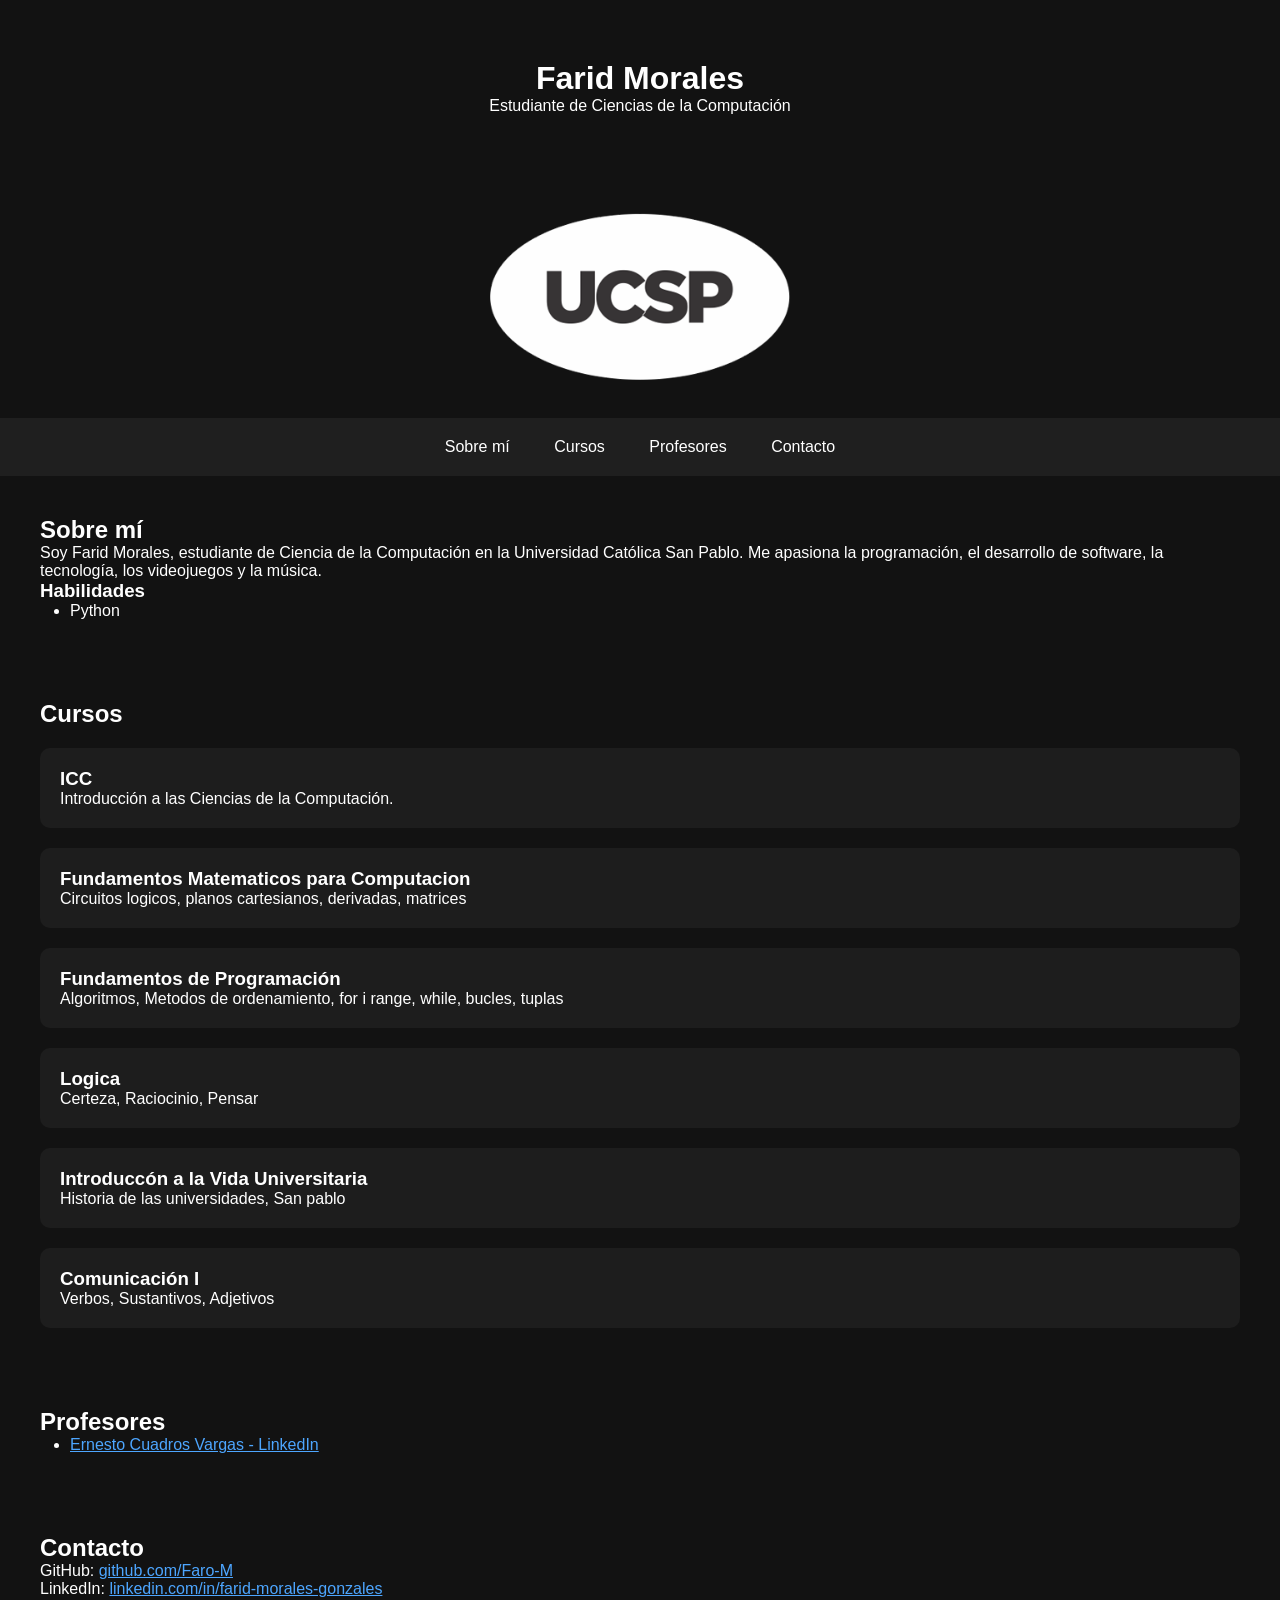
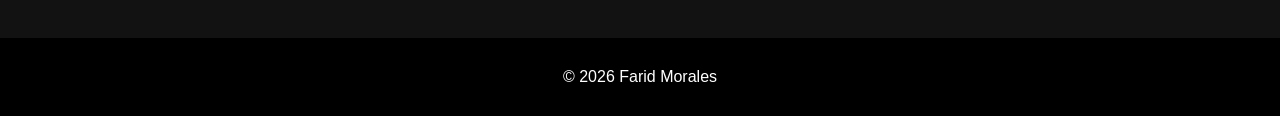
==== index.html @ 01519d7e "Update index.html" ====
<!DOCTYPE html>
<html lang="es">

<head>
    <meta charset="UTF-8">
    <meta name="viewport" content="width=device-width, initial-scale=1.0">
    <title>Farid Morales | Portafolio ICC</title>

    <meta name="description" content="Portafolio personal de Farid Morales">

    <link rel="stylesheet" href="style.css">
</head>

<body>

<header>
    <h1>Farid Morales</h1>
    <p>Estudiante de Ciencias de la Computación</p>
</header>
<img src="Fotos PAGINA WEB/sticker02-2.png" width="300" style="display:block; margin:auto;">
<nav>
    <a href="#sobre-mi">Sobre mí</a>
    <a href="#cursos">Cursos</a>
    <a href="#profesores">Profesores</a>
    <a href="#contacto">Contacto</a>
</nav>

<section id="sobre-mi">

    <h2>Sobre mí</h2>

    <p>
        Soy Farid Morales, estudiante de Ciencia de la Computación en la Universidad Católica San Pablo.
        Me apasiona la programación, el desarrollo de software,
        la tecnología, los videojuegos y la música.
    </p>

    <h3>Habilidades</h3>

    <ul>
        <li>Python</li>
    </ul>

</section>

<section id="cursos">

    <h2>Cursos</h2>

    <div class="tarjeta">
        <h3>ICC</h3>
        <p>Introducción a las Ciencias de la Computación.</p>
    </div>

    <div class="tarjeta">
        <h3>Fundamentos Matematicos para Computacion</h3>
        <p>Circuitos logicos, planos cartesianos, derivadas, matrices</p>
    </div>

    <div class="tarjeta">
        <h3>Fundamentos de Programación</h3>
        <p>Algoritmos, Metodos de ordenamiento, for i range, while, bucles, tuplas</p>
    </div>

      <div class="tarjeta">
        <h3>Logica</h3>
        <p>Certeza, Raciocinio, Pensar </p>
    </div>

      <div class="tarjeta">
        <h3>Introduccón a la Vida Universitaria</h3>
        <p>Historia de las universidades, San pablo</p>
    </div>

      <div class="tarjeta">
        <h3>Comunicación I</h3>
        <p>Verbos, Sustantivos, Adjetivos</p>
    </div>

</section>

<section id="profesores">

    <h2>Profesores</h2>

    <ul>
        <li><a href="https://www.linkedin.com/in/ecuadrosv/">Ernesto Cuadros Vargas - LinkedIn</a></li>
    </ul>

</section>


<section id="contacto">

    <h2>Contacto</h2>

    <p>
        GitHub:
        <a href="https://github.com/Faro-M">
            github.com/Faro-M
        </a>
    </p>

    <p>
        LinkedIn:
        <a href="https://www.linkedin.com/in/farid-morales-gonzales/">
            linkedin.com/in/farid-morales-gonzales
        </a>
    </p>

</section>

<footer>

    <p>
        © 2026 Farid Morales
    </p>

</footer>

<script src="script.js"></script>

</body>
</html>
---- style.css ----
*{
    margin:0;
    padding:0;
    box-sizing:border-box;
}

body{
    background:#121212;
    color:white;
    font-family:Arial;
}

header{
    text-align:center;
    padding:60px;
}

nav{
    background:#1f1f1f;
    padding:20px;
    text-align:center;
}

nav a{
    color:white;
    text-decoration:none;
    margin:20px;
}

section{
    padding:40px;
}

.tarjeta{
    background:#1d1d1d;
    padding:20px;
    margin-top:20px;
    border-radius:10px;
}

ul{
    margin-left:30px;
}

a{
    color:#4da6ff;
}

footer{
    text-align:center;
    padding:30px;
    background:black;
}
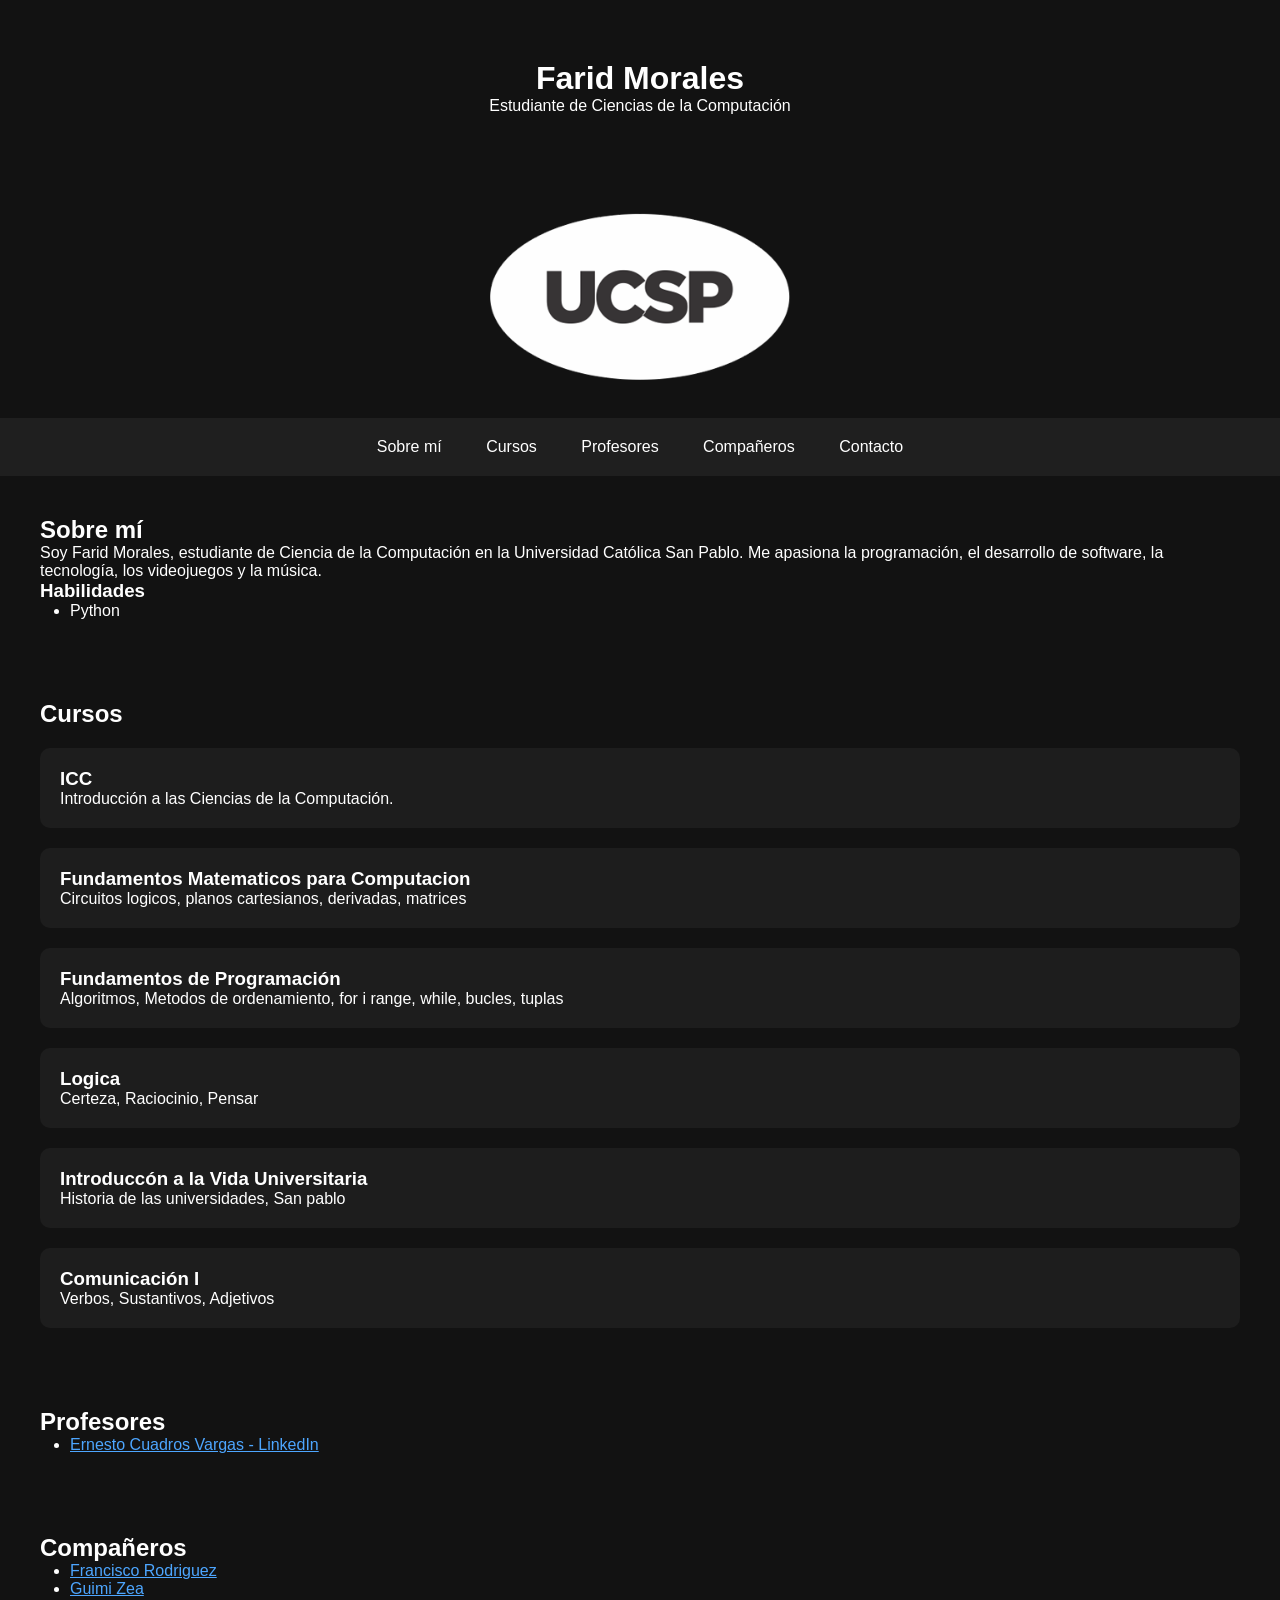
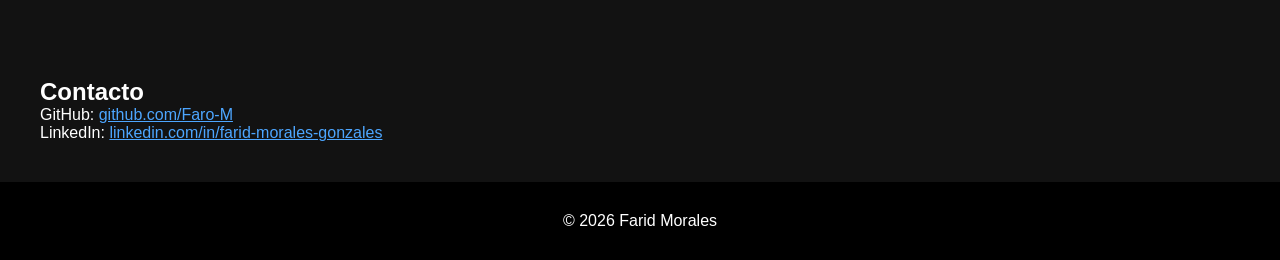
==== commit 033efe9b: "Update index.html" ====
--- a/index.html
+++ b/index.html
@@ -22,6 +22,7 @@
     <a href="#sobre-mi">Sobre mí</a>
     <a href="#cursos">Cursos</a>
     <a href="#profesores">Profesores</a>
+    <a href="#compañeros">Compañeros</a>
     <a href="#contacto">Contacto</a>
 </nav>
 
@@ -89,6 +90,19 @@
 
 </section>
 
+<section id="compañeros">
+
+    <h2>Compañeros</h2>
+
+    <ul>
+        <li><a href="https://francisco-rodriguez-rodriguez22.github.io/">Francisco Rodriguez</a></li>
+    </ul>
+    <ul>
+        <li><a href="https://guimi-zea.github.io/#contacto">Guimi Zea</a></li>
+    </ul>
+    <ul>
+        
+</section>
 
 <section id="contacto">
 
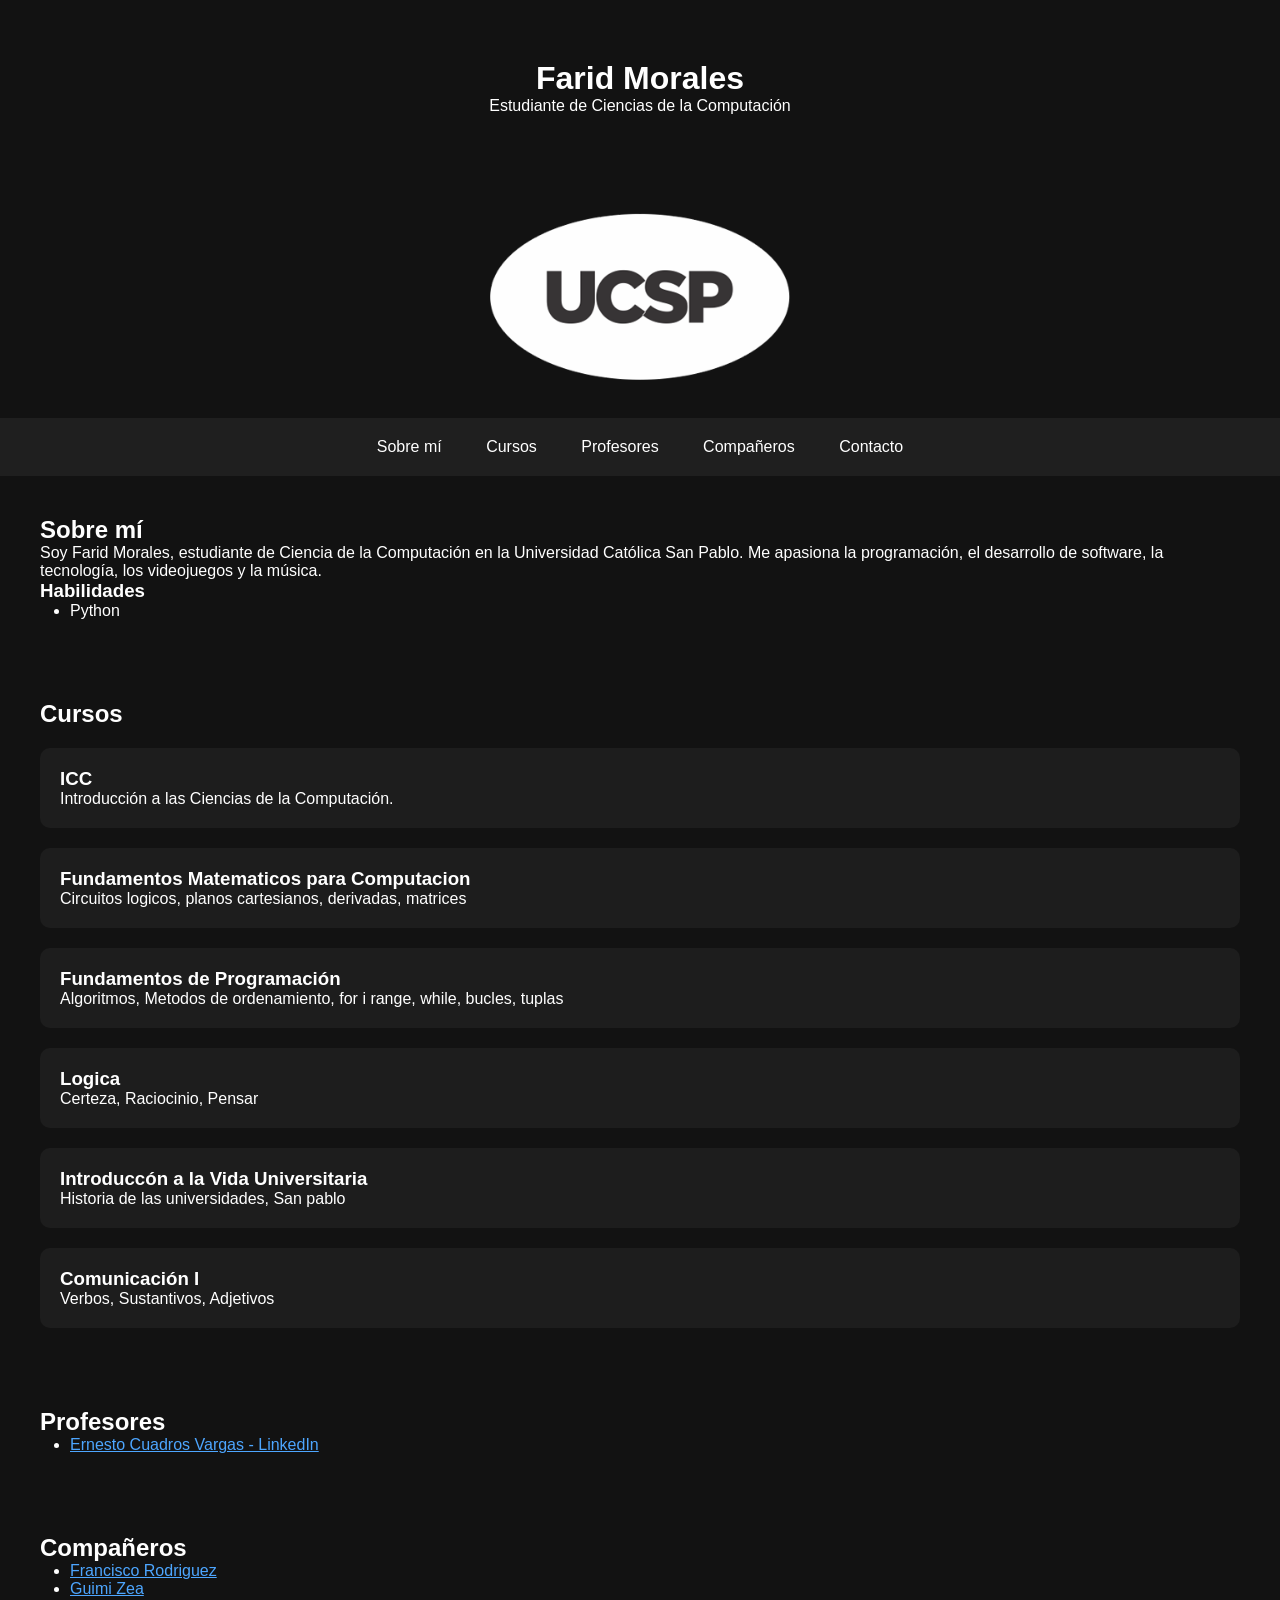
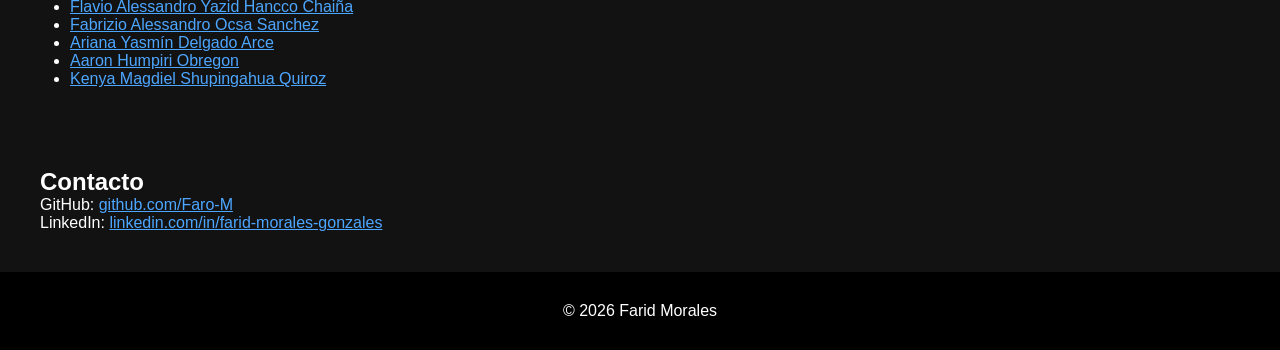
==== commit c887b751: "index.html" ====
--- a/index.html
+++ b/index.html
@@ -101,6 +101,21 @@
         <li><a href="https://guimi-zea.github.io/#contacto">Guimi Zea</a></li>
     </ul>
     <ul>
+        <li><a href="https://flavio-hc.github.io/pagina-personal/">Flavio Alessandro Yazid Hancco Chaiña</a></li>
+    </ul>
+    <ul>
+        <li><a href="https://lorian0x.github.io/">Fabrizio Alessandro Ocsa Sanchez</a></li>
+    </ul>
+    <ul>
+        <li><a href="https://w4nd4r1.github.io/Ariana-Yasmin-Delgado-Arce/">Ariana Yasmín Delgado Arce</a></li>
+    </ul>
+    <ul>
+        <li><a href="https://aaronhumpiri.github.io/">Aaron Humpiri Obregon</a></li>
+    </ul>
+    <ul>
+        <li><a href="https://kenya-sq.github.io/Kenya-Shupingahua-Quiroz/">Kenya Magdiel Shupingahua Quiroz</a></li>
+    </ul>
+    <ul>
         
 </section>
 
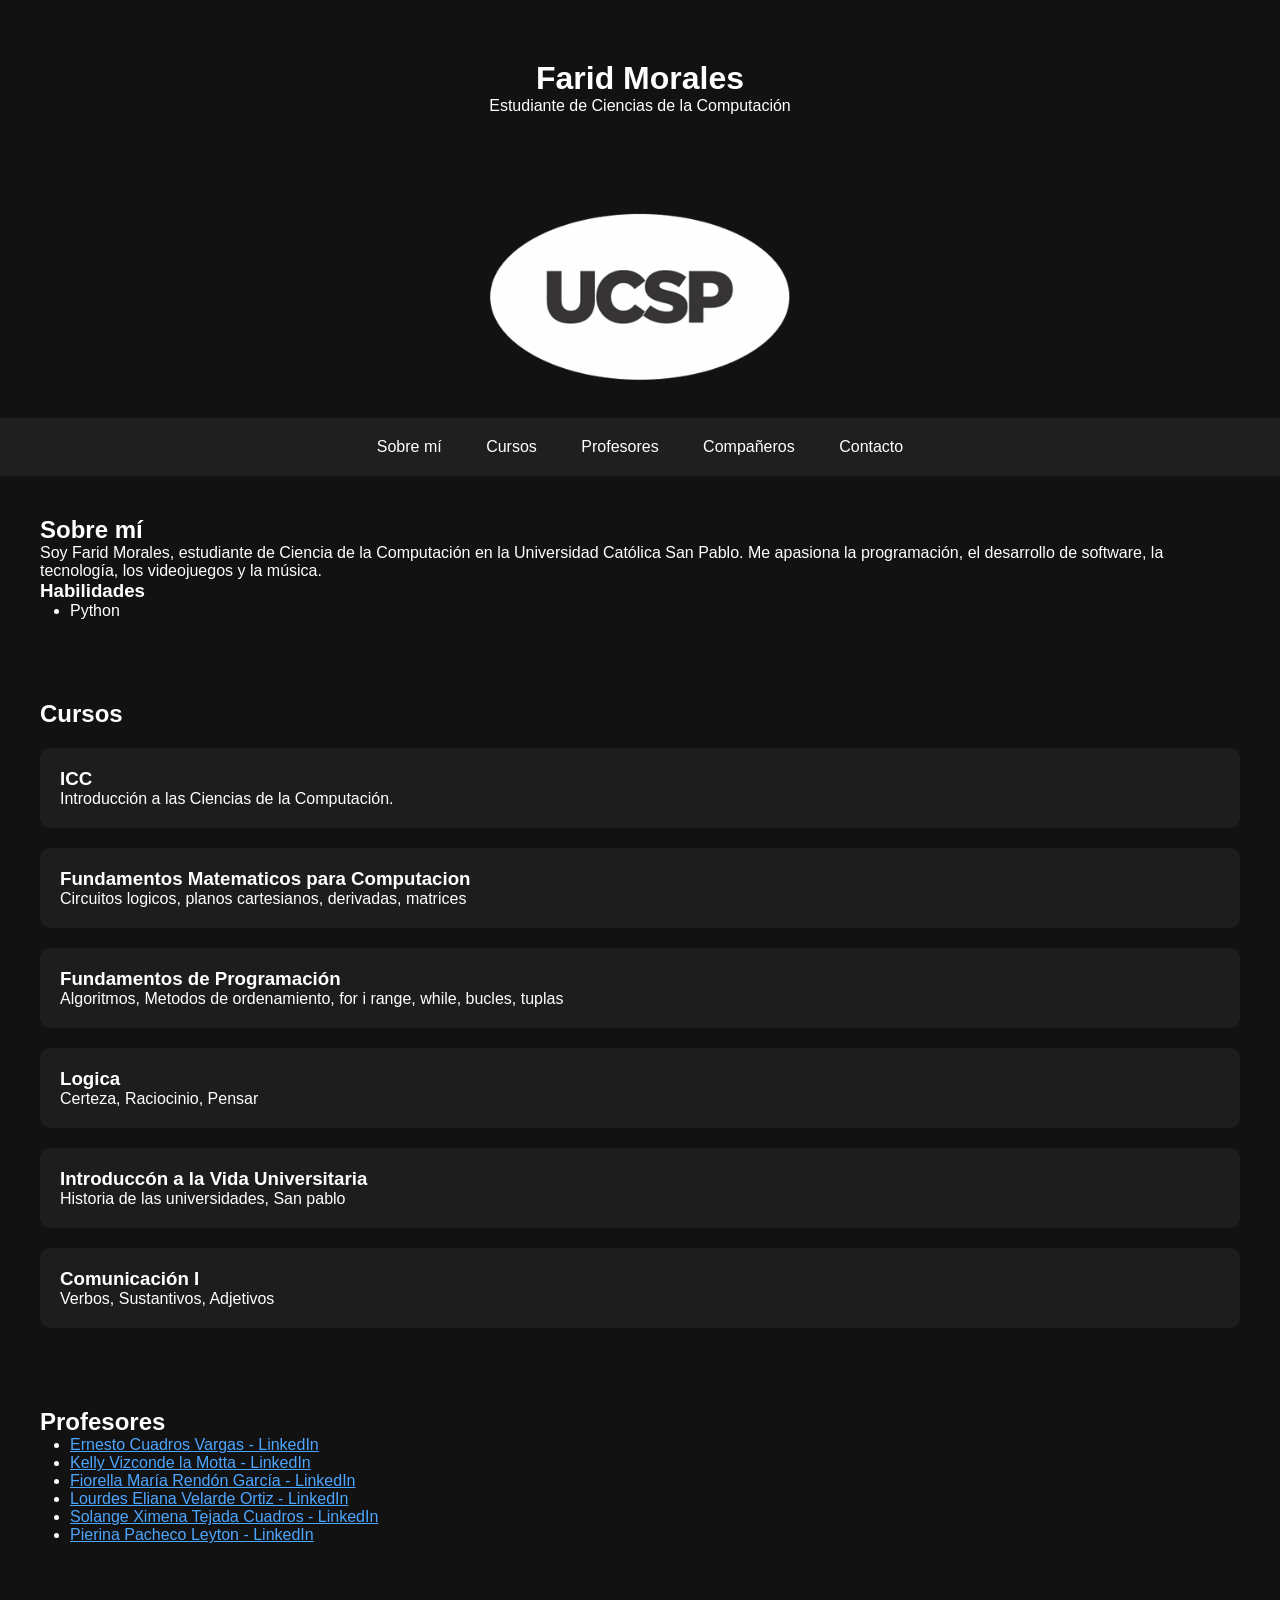
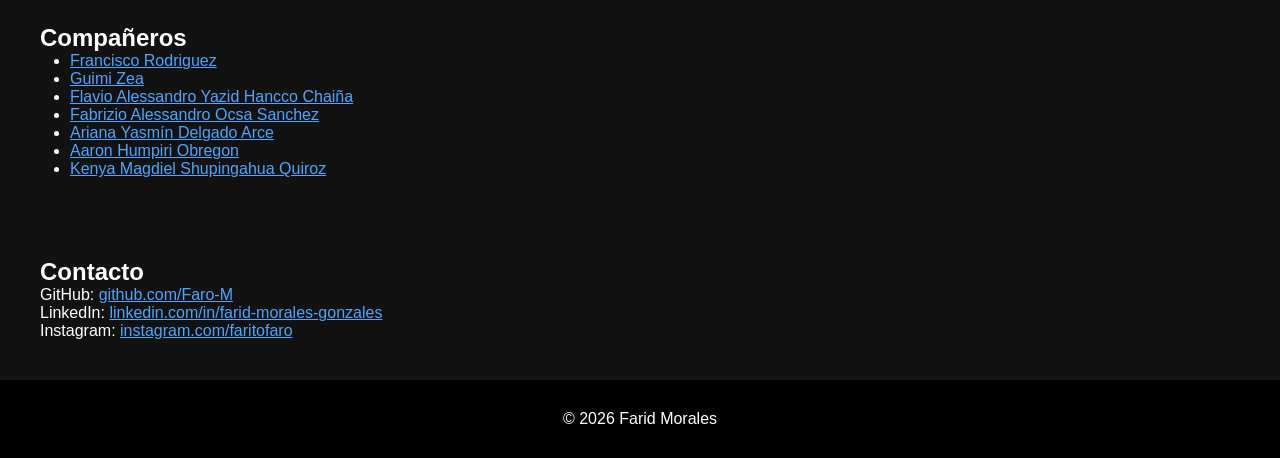
==== commit 938e445e: "index.html" ====
--- a/index.html
+++ b/index.html
@@ -2,6 +2,7 @@
 <html lang="es">
 
 <head>
+    <meta name="google-site-verification" content="google56ef180138965986.html">
     <meta charset="UTF-8">
     <meta name="viewport" content="width=device-width, initial-scale=1.0">
     <title>Farid Morales | Portafolio ICC</title>
@@ -87,6 +88,21 @@
     <ul>
         <li><a href="https://www.linkedin.com/in/ecuadrosv/">Ernesto Cuadros Vargas - LinkedIn</a></li>
     </ul>
+    <ul>
+        <li><a href="https://www.linkedin.com/in/kelly-vizconde-la-motta-3a57a4143">Kelly Vizconde la Motta - LinkedIn</a></li>
+    </ul>
+    <ul>
+        <li><a href="">Fiorella María Rendón García - LinkedIn</a></li>
+    </ul>
+    <ul>
+        <li><a href="">Lourdes Eliana Velarde Ortiz - LinkedIn</a></li>
+    </ul>
+    <ul>
+        <li><a href="https://pe.linkedin.com/in/solange-tejada">Solange Ximena Tejada Cuadros - LinkedIn</a></li>
+    </ul>
+    <ul>
+        <li><a href="">Pierina Pacheco Leyton - LinkedIn</a></li>
+    </ul>
 
 </section>
 
@@ -136,6 +152,12 @@
             linkedin.com/in/farid-morales-gonzales
         </a>
     </p>
+    <p>
+        Instagram:
+        <a href="https://www.instagram.com/faritofaro/">
+            instagram.com/faritofaro
+        </a>
+    </p>
 
 </section>
 
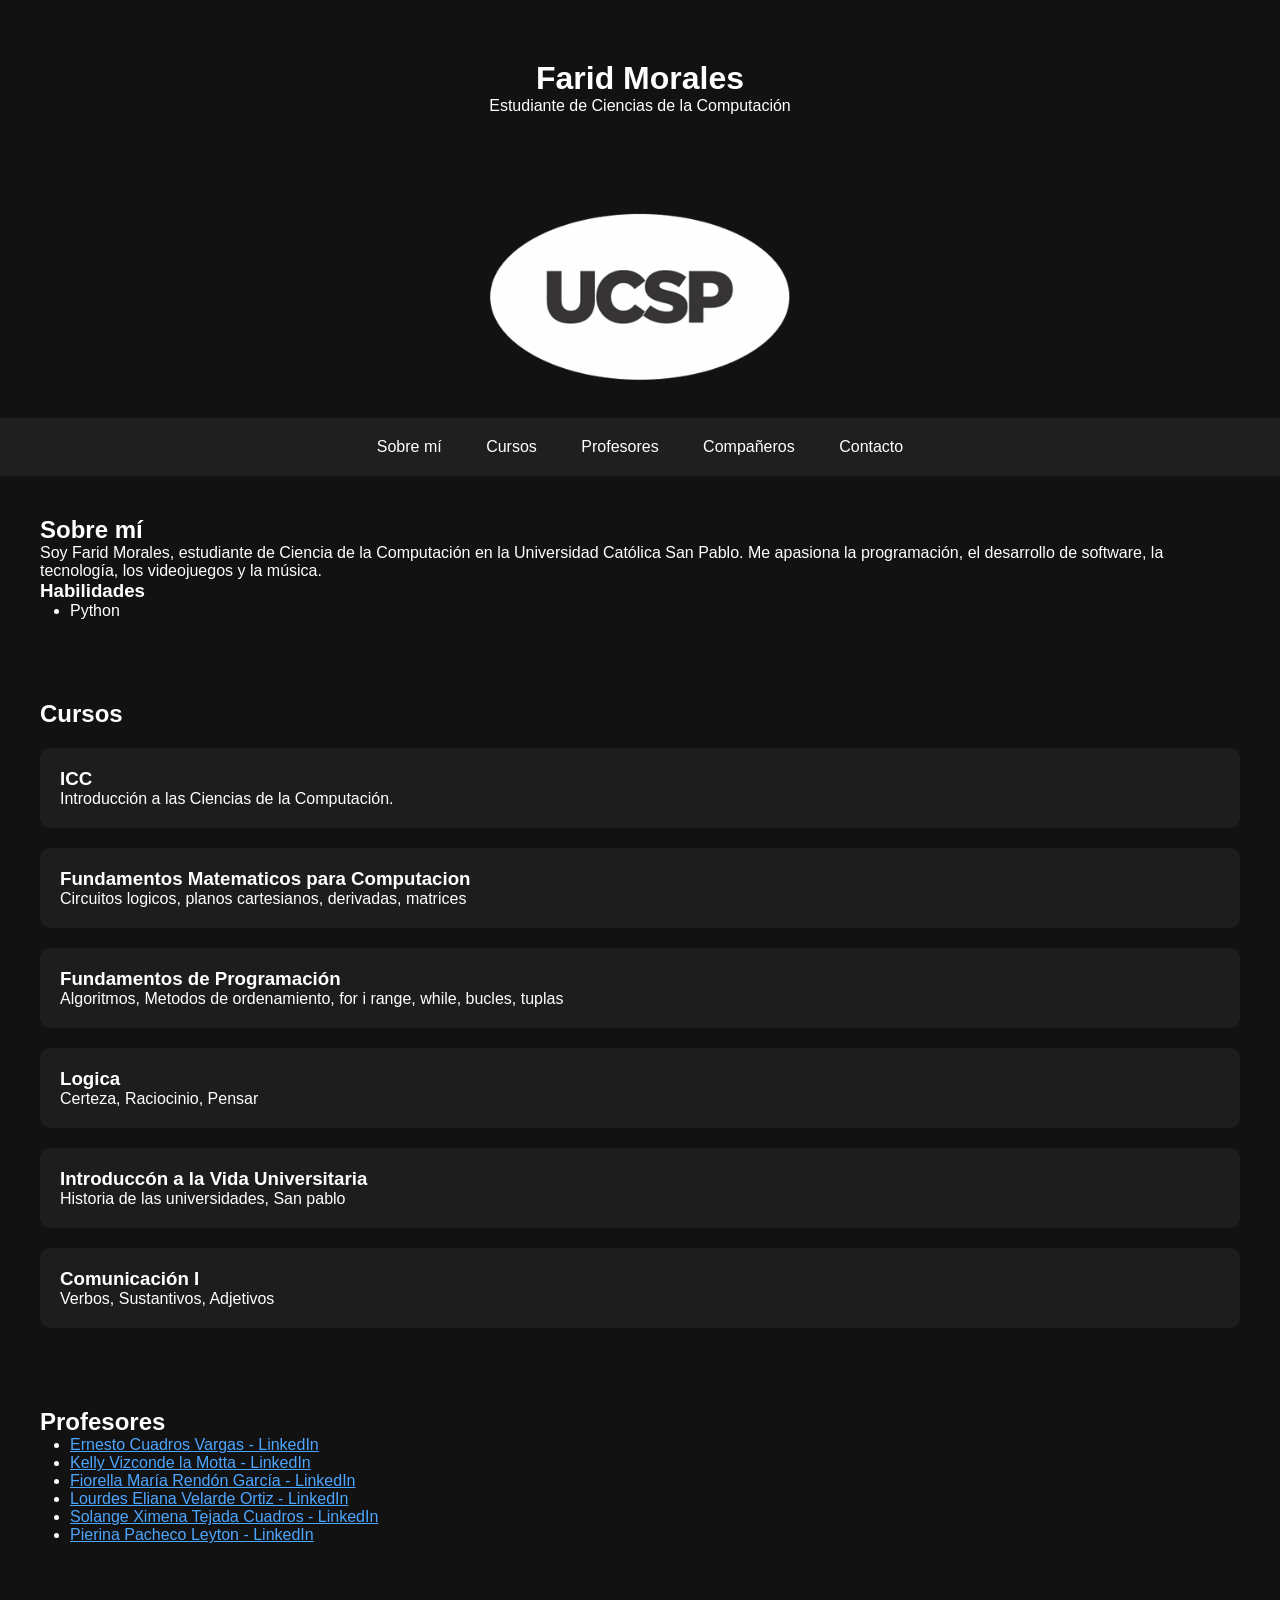
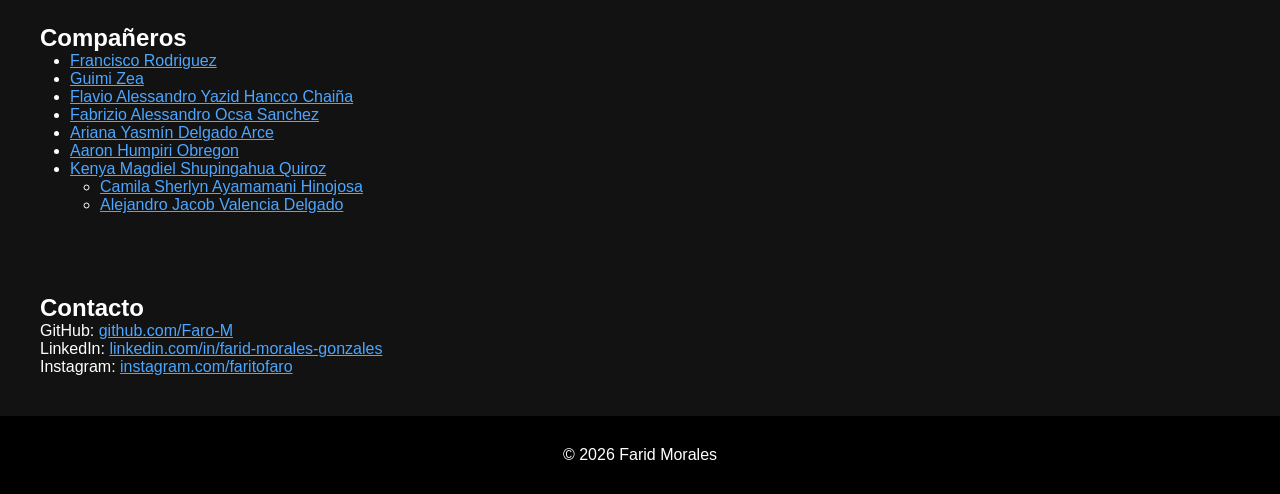
==== commit 25f5e4c4: "index.html" ====
--- a/index.html
+++ b/index.html
@@ -132,6 +132,13 @@
         <li><a href="https://kenya-sq.github.io/Kenya-Shupingahua-Quiroz/">Kenya Magdiel Shupingahua Quiroz</a></li>
     </ul>
     <ul>
+    <ul>
+        <li><a href="https://camilasherlyn.github.io/uscpcienciascami/">Camila Sherlyn Ayamamani Hinojosa</a></li>
+    </ul>
+    <ul>
+        <li><a href="https://thepandoredxxo.github.io/Alejandro-Jacob-Valencia-Delgado-pagina-web-ICC-san-pablo/">Alejandro Jacob Valencia Delgado </a></li>
+    </ul>
+        
         
 </section>
 
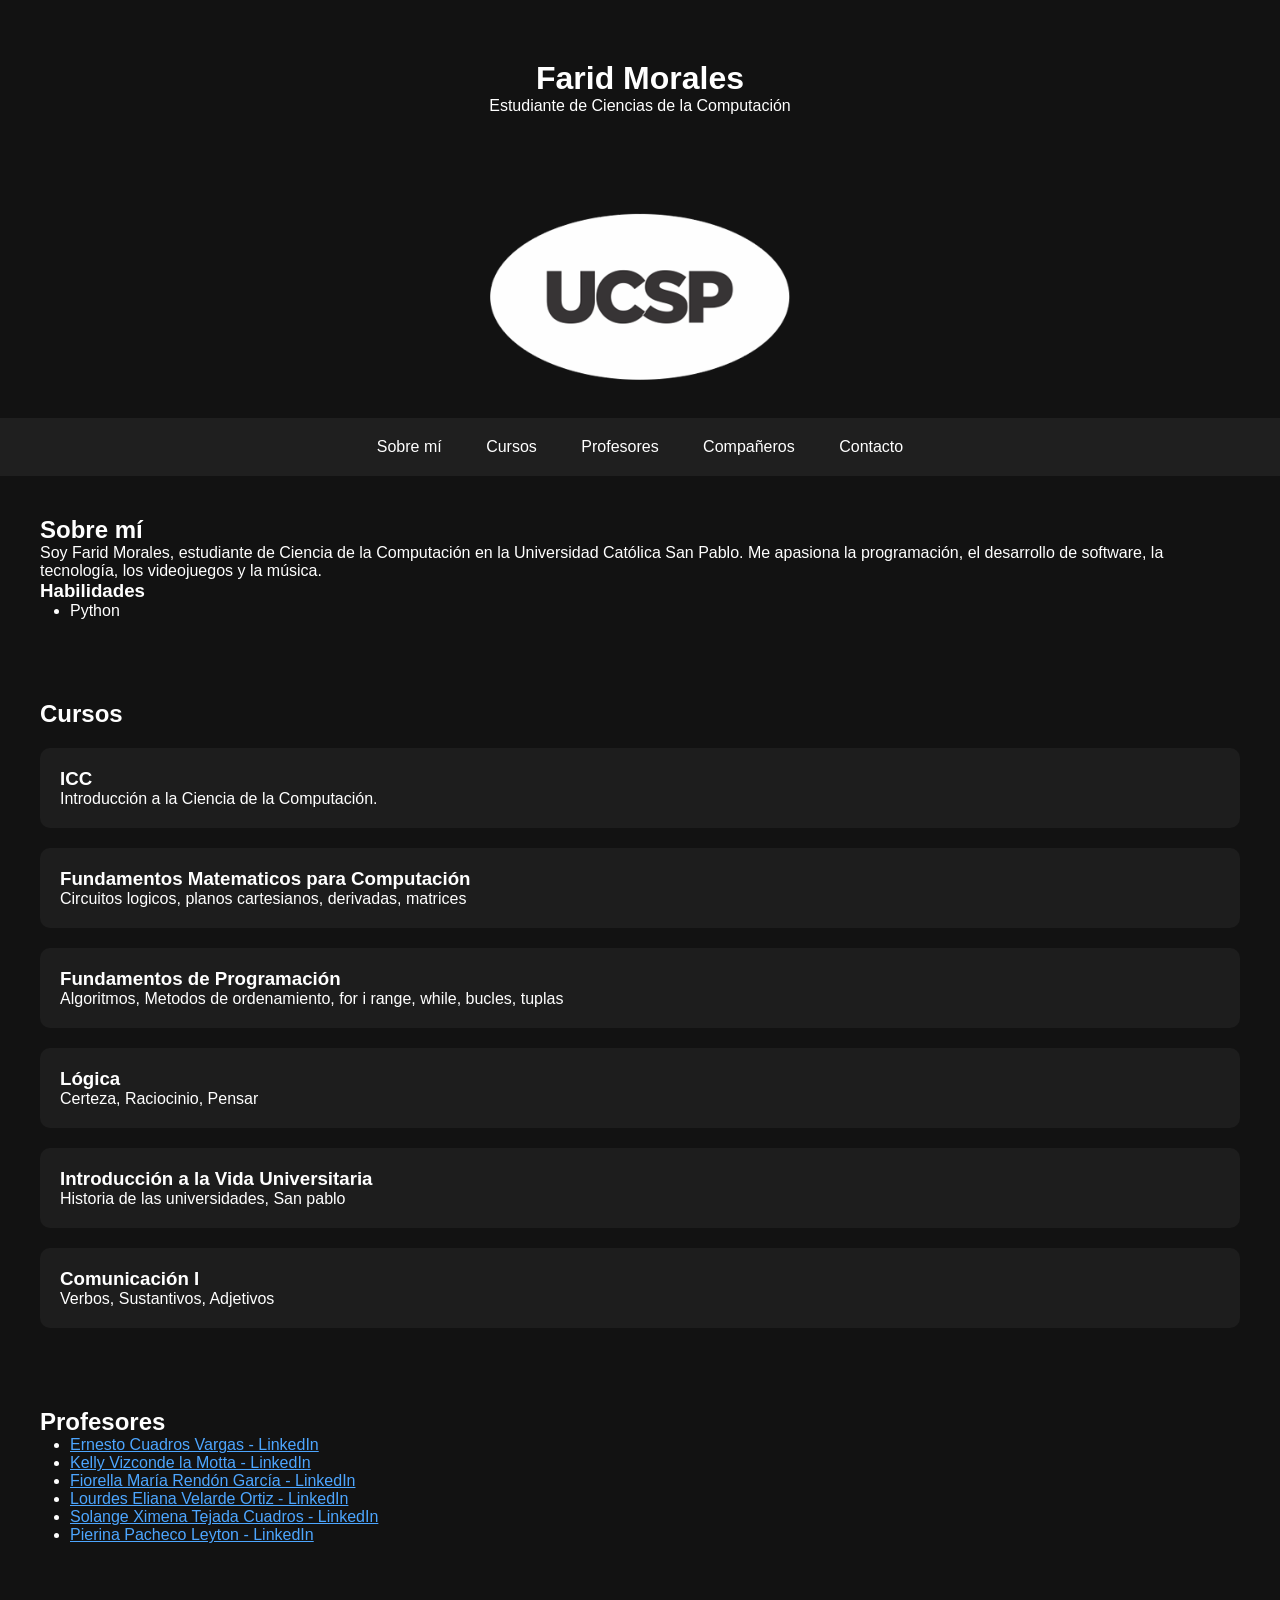
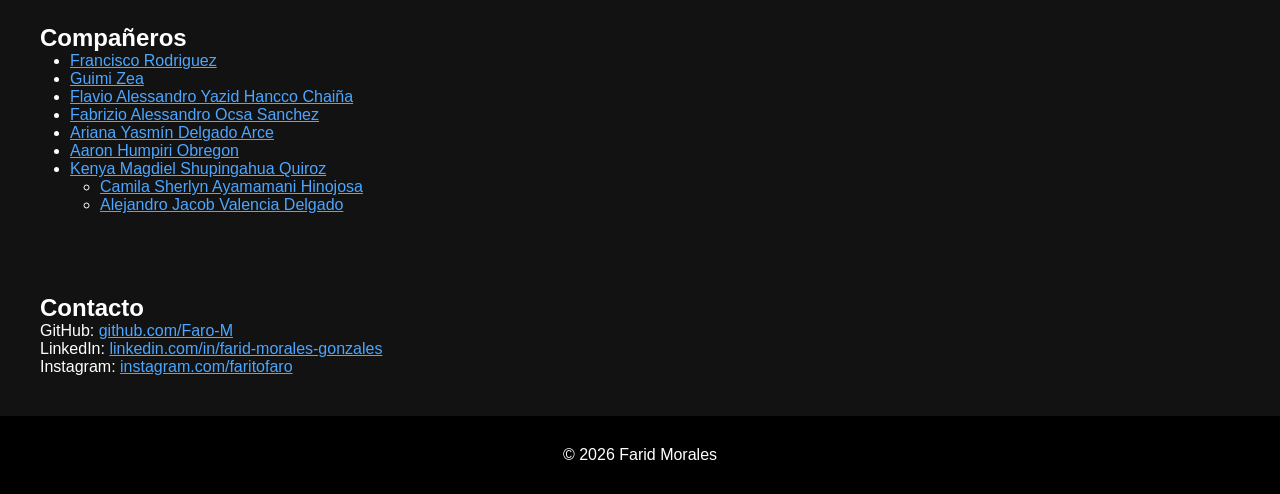
==== commit 3804e65a: "index.html" ====
--- a/index.html
+++ b/index.html
@@ -51,11 +51,11 @@
 
     <div class="tarjeta">
         <h3>ICC</h3>
-        <p>Introducción a las Ciencias de la Computación.</p>
+        <p>Introducción a la Ciencia de la Computación.</p>
     </div>
 
     <div class="tarjeta">
-        <h3>Fundamentos Matematicos para Computacion</h3>
+        <h3>Fundamentos Matematicos para Computación</h3>
         <p>Circuitos logicos, planos cartesianos, derivadas, matrices</p>
     </div>
 
@@ -65,12 +65,12 @@
     </div>
 
       <div class="tarjeta">
-        <h3>Logica</h3>
+        <h3>Lógica</h3>
         <p>Certeza, Raciocinio, Pensar </p>
     </div>
 
       <div class="tarjeta">
-        <h3>Introduccón a la Vida Universitaria</h3>
+        <h3>Introducción a la Vida Universitaria</h3>
         <p>Historia de las universidades, San pablo</p>
     </div>
 
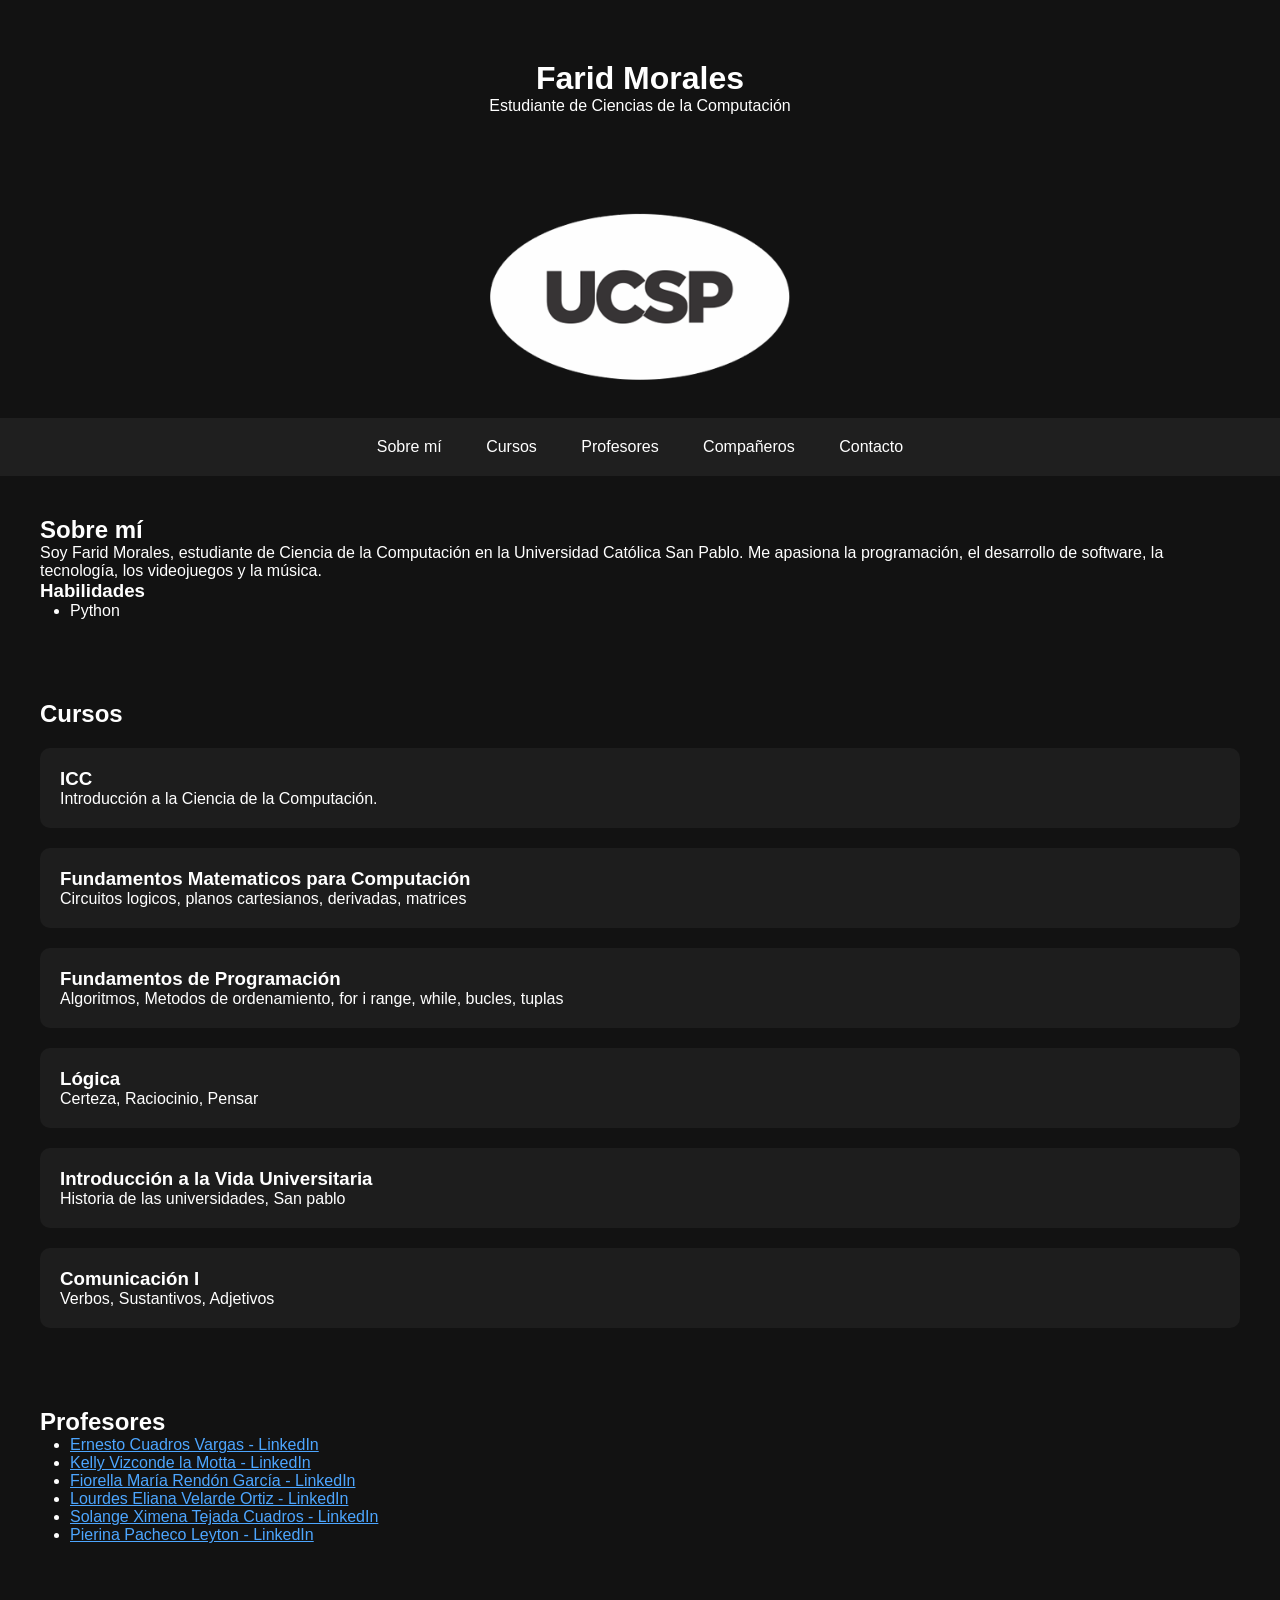
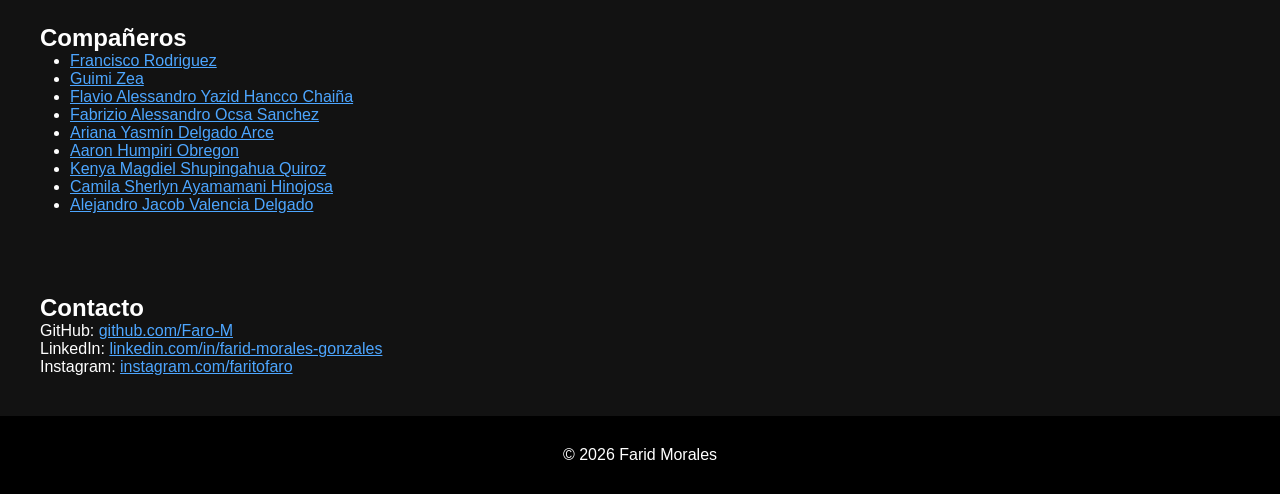
==== commit 8ac53eab: "index.html" ====
--- a/index.html
+++ b/index.html
@@ -132,7 +132,6 @@
         <li><a href="https://kenya-sq.github.io/Kenya-Shupingahua-Quiroz/">Kenya Magdiel Shupingahua Quiroz</a></li>
     </ul>
     <ul>
-    <ul>
         <li><a href="https://camilasherlyn.github.io/uscpcienciascami/">Camila Sherlyn Ayamamani Hinojosa</a></li>
     </ul>
     <ul>
